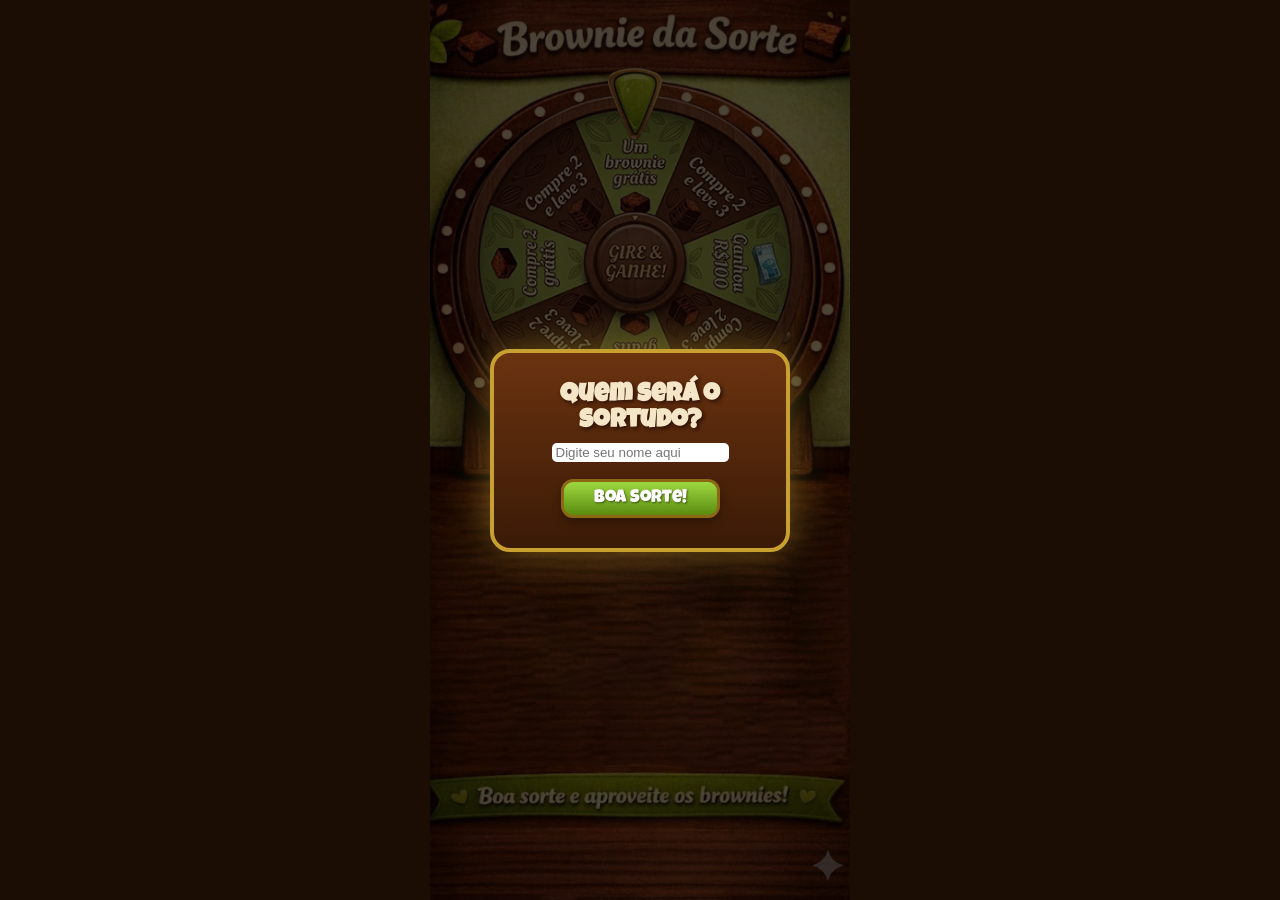
==== index.html @ f4ad48c6 "Sistema de nome e música de fundo" ====
<!DOCTYPE html>
<html lang="pt-BR">
<head>
<meta charset="UTF-8">
<meta name="viewport" content="width=device-width, initial-scale=1.0">
<title>Roleta de Brownies</title>
<!-- API -->
<link href="https://fonts.googleapis.com/css2?family=Luckiest+Guy&family=Nunito:wght@700;800;900&display=swap" rel="stylesheet">
<!-- css -->
<link href="./style/style.css" type="text/css" rel="stylesheet">
<!-- js -->
<script src="./js/script.js"></script>
<script src="./js/music.js"></script>


</head> 
<body>
<div class="page-wrapper">

  <div class="wheel-section">
    <div class="wheel-container">
      <div class="wheel-pointer">
        <img src="./images/seta.svg" alt="Ponteiro da Roleta">
      </div>
      <img id="wheel" class="wheel-img" src="./images/Roleta.svg" alt="Roleta" onclick="spinWheel()" />
    </div>
  </div>

</div>

<div class="overlay" id="overlay">
  <div class="popup" id="resultPopup">
    <h2>🎉 Parabéns! <p name="username"></p></h2>
    <p style="color:#f5e6c8;font-family:'Nunito',sans-serif;font-weight:700;margin-bottom:4px;">Você ganhou:</p>
    <div class="prize-label" id="prizeText"></div>
    <button class="close-btn" onclick="document.location.reload()">Ótimo! 🍫</button>
  </div>

  <div class="popup" id="loginPopup">
    <h2>Quem será o sortudo?</h2>
    <input type="text" name="username" id="usernameInput" placeholder="Digite seu nome aqui" class="username-input">
    <div class="prize-label" id="prizeText"></div>
    <button class="close-btn" onclick="usernameRegistration(), backgroundMusic('play')">Boa Sorte!</button>
  </div>
</div>
</body>
</html>
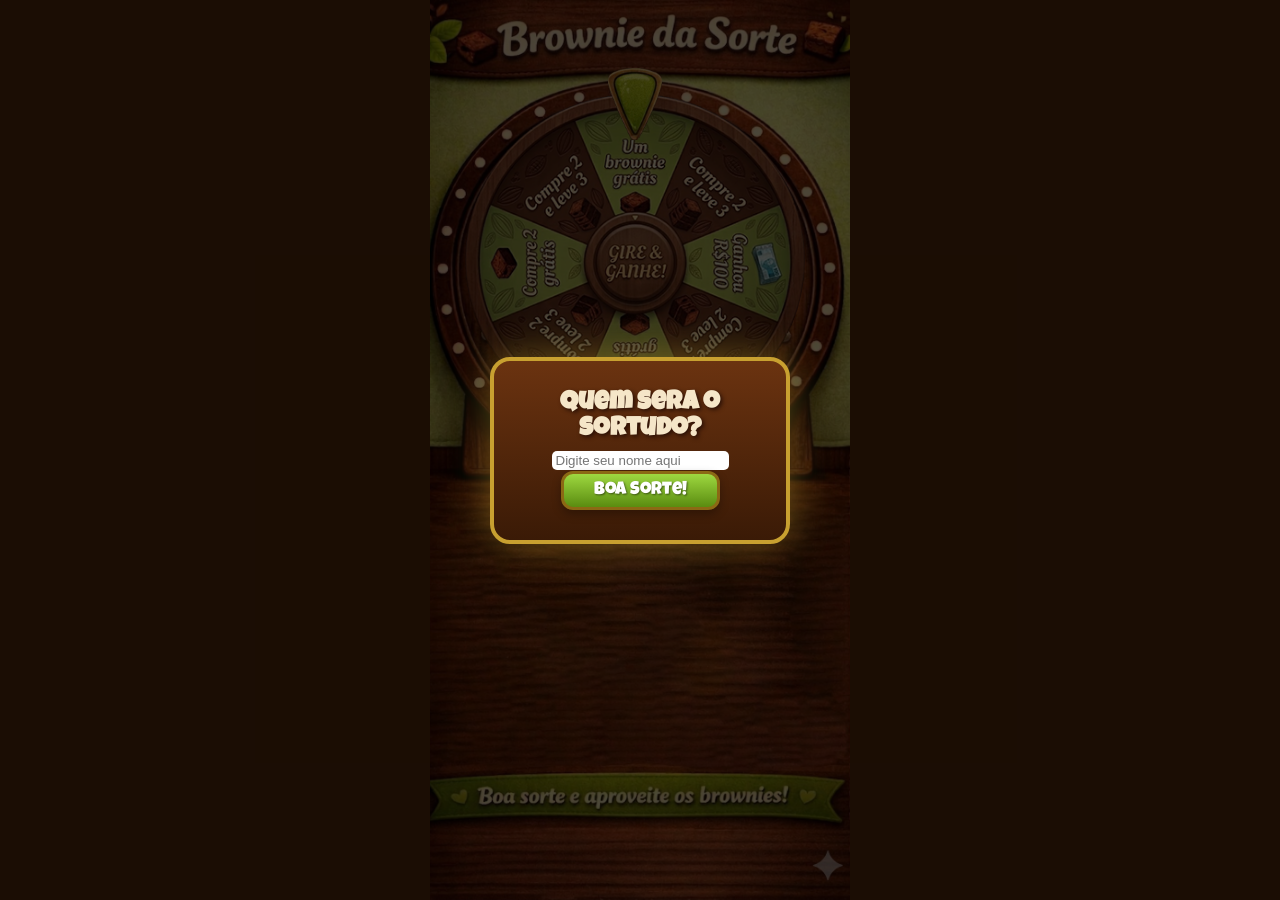
==== commit 66a0da50: "feat: Implementada a matemática do sistema de premiação" ====
--- a/index.html
+++ b/index.html
@@ -4,44 +4,36 @@
 <meta charset="UTF-8">
 <meta name="viewport" content="width=device-width, initial-scale=1.0">
 <title>Roleta de Brownies</title>
-<!-- API -->
 <link href="https://fonts.googleapis.com/css2?family=Luckiest+Guy&family=Nunito:wght@700;800;900&display=swap" rel="stylesheet">
-<!-- css -->
 <link href="./style/style.css" type="text/css" rel="stylesheet">
-<!-- js -->
-<script src="./js/script.js"></script>
-<script src="./js/music.js"></script>
-
-
-</head> 
+<script src="./js/prize.js" defer></script>
+<script src="./js/script.js" defer></script>
+</head>
 <body>
 <div class="page-wrapper">
-
   <div class="wheel-section">
     <div class="wheel-container">
       <div class="wheel-pointer">
         <img src="./images/seta.svg" alt="Ponteiro da Roleta">
       </div>
-      <img id="wheel" class="wheel-img" src="./images/Roleta.svg" alt="Roleta" onclick="spinWheel()" />
+      <img id="wheel" class="wheel-img" src="./images/Roleta.svg" alt="Roleta" onclick="spinWheel()">
     </div>
   </div>
-
 </div>
 
 <div class="overlay" id="overlay">
   <div class="popup" id="resultPopup">
-    <h2>🎉 Parabéns! <p name="username"></p></h2>
-    <p style="color:#f5e6c8;font-family:'Nunito',sans-serif;font-weight:700;margin-bottom:4px;">Você ganhou:</p>
+    <h2>Parabens! <span id="resultUsername"></span></h2>
+    <p style="color:#f5e6c8;font-family:'Nunito',sans-serif;font-weight:700;margin-bottom:4px;">Voce ganhou:</p>
     <div class="prize-label" id="prizeText"></div>
-    <button class="close-btn" onclick="document.location.reload()">Ótimo! 🍫</button>
+    <button class="close-btn" onclick="document.location.reload()">Otimo!</button>
   </div>
 
   <div class="popup" id="loginPopup">
-    <h2>Quem será o sortudo?</h2>
+    <h2>Quem sera o sortudo?</h2>
     <input type="text" name="username" id="usernameInput" placeholder="Digite seu nome aqui" class="username-input">
-    <div class="prize-label" id="prizeText"></div>
     <button class="close-btn" onclick="usernameRegistration(), backgroundMusic('play')">Boa Sorte!</button>
   </div>
 </div>
 </body>
-</html>+</html>
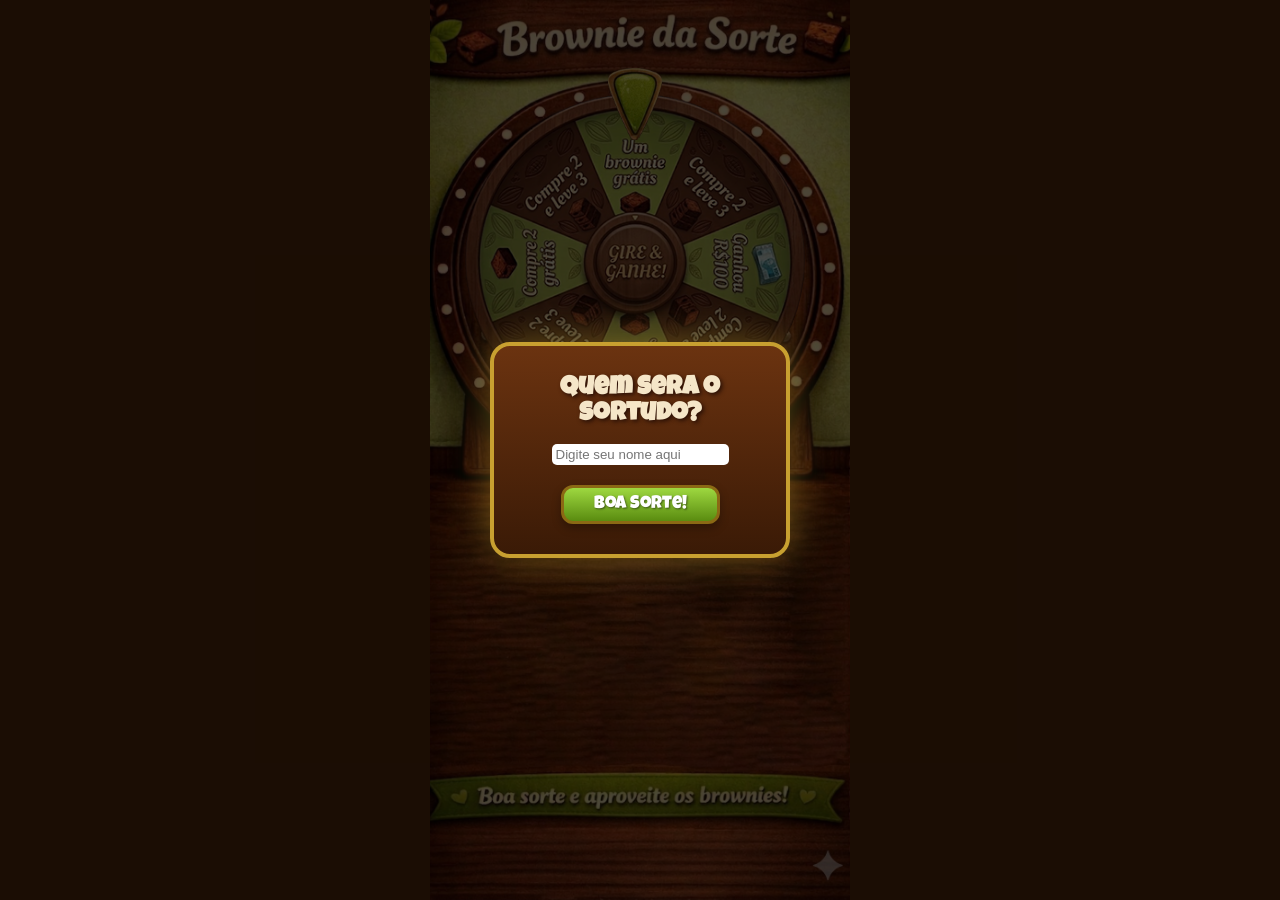
==== commit 783c6b06: "[bugfix] - Popup de login" ====
--- a/index.html
+++ b/index.html
@@ -2,7 +2,7 @@
 <html lang="pt-BR">
 <head>
 <meta charset="UTF-8">
-<meta name="viewport" content="width=device-width, initial-scale=1.0">
+<meta name="viewport" content="width=device-width, initial-scale=1.0. maximum-scale=1.0, user-scalable=no">
 <title>Roleta de Brownies</title>
 <link href="https://fonts.googleapis.com/css2?family=Luckiest+Guy&family=Nunito:wght@700;800;900&display=swap" rel="stylesheet">
 <link href="./style/style.css" type="text/css" rel="stylesheet">
@@ -26,7 +26,7 @@
     <h2>Parabens! <span id="resultUsername"></span></h2>
     <p style="color:#f5e6c8;font-family:'Nunito',sans-serif;font-weight:700;margin-bottom:4px;">Voce ganhou:</p>
     <div class="prize-label" id="prizeText"></div>
-    <button class="close-btn" onclick="document.location.reload()">Otimo!</button>
+    <button class="close-btn" onclick="()=>{localStorage.removeItem('LO')}, document.location.reload()">Otimo!</button>
   </div>
 
   <div class="popup" id="loginPopup">
--- a/style/style.css
+++ b/style/style.css
@@ -124,7 +124,8 @@
 
 #usernameInput{
     background-color: #fff;
-    padding: 2px 4px;
+    margin: 10px 0 20px;
+    padding: 3px 4px;
     border: none;
     border-radius: 5px;
 }
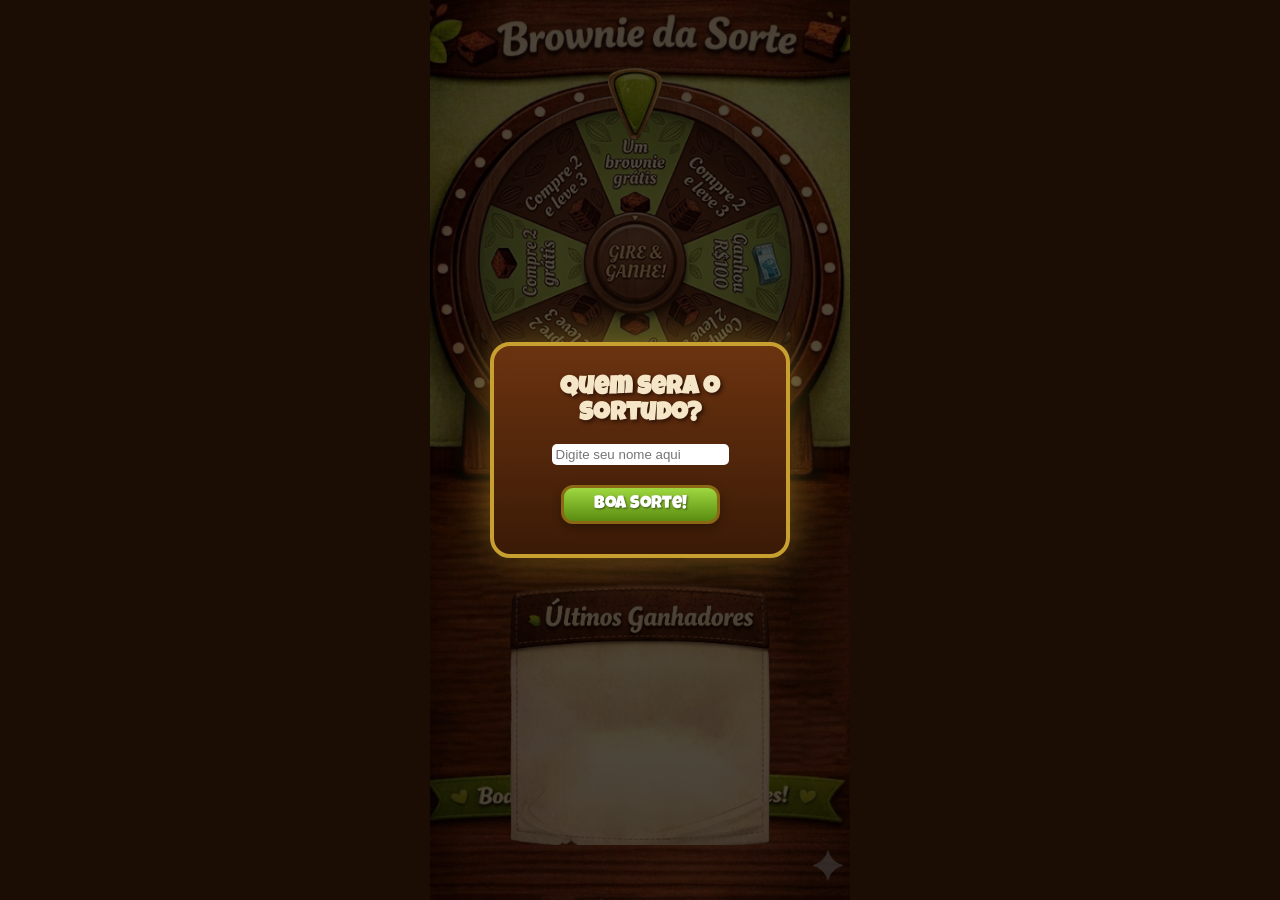
==== commit 6833960a: "Implementação do Histórico de Ganhadores" ====
--- a/index.html
+++ b/index.html
@@ -8,6 +8,7 @@
 <link href="./style/style.css" type="text/css" rel="stylesheet">
 <script src="./js/prize.js" defer></script>
 <script src="./js/script.js" defer></script>
+<script src="./js/history.js" defer></script>
 </head>
 <body>
 <div class="page-wrapper">
@@ -18,6 +19,49 @@
       </div>
       <img id="wheel" class="wheel-img" src="./images/Roleta.svg" alt="Roleta" onclick="spinWheel()">
     </div>
+  </div>
+  <div id="historySection">
+    <ul id="historySection_list">
+      <li class="historySection_listItem">teste 1 <p class="historySection_listItemPrize">prêmio XYZ 123</p></li>
+      <li class="historySection_listItem">teste 2 <p class="historySection_listItemPrize">prêmio XYZ 123</p></li>
+      <li class="historySection_listItem">teste 3 <p class="historySection_listItemPrize">prêmio XYZ 123</p></li>
+      <li class="historySection_listItem">teste 4 <p class="historySection_listItemPrize">prêmio XYZ 123</p></li>
+      <li class="historySection_listItem">teste 5 <p class="historySection_listItemPrize">prêmio XYZ 123</p></li>
+      <li class="historySection_listItem">teste 6 <p class="historySection_listItemPrize">prêmio XYZ 123</p></li>
+      <li class="historySection_listItem">teste 7 <p class="historySection_listItemPrize">prêmio XYZ 123</p></li>
+      <li class="historySection_listItem">teste 8 <p class="historySection_listItemPrize">prêmio XYZ 123</p></li>
+      <li class="historySection_listItem">teste 9 <p class="historySection_listItemPrize">prêmio XYZ 123</p></li>
+      <li class="historySection_listItem">teste 10 <p class="historySection_listItemPrize">prêmio XYZ 123</p></li>
+      <li class="historySection_listItem">teste 11 <p class="historySection_listItemPrize">prêmio XYZ 123</p></li>
+      <li class="historySection_listItem">teste 12 <p class="historySection_listItemPrize">prêmio XYZ 123</p></li>
+      <li class="historySection_listItem">teste 13 <p class="historySection_listItemPrize">prêmio XYZ 123</p></li>
+      <li class="historySection_listItem">teste 14 <p class="historySection_listItemPrize">prêmio XYZ 123</p></li>
+      <li class="historySection_listItem">teste 15 <p class="historySection_listItemPrize">prêmio XYZ 123</p></li>
+      <li class="historySection_listItem">teste 16 <p class="historySection_listItemPrize">prêmio XYZ 123</p></li>
+      <li class="historySection_listItem">teste 17 <p class="historySection_listItemPrize">prêmio XYZ 123</p></li>
+      <li class="historySection_listItem">teste 18 <p class="historySection_listItemPrize">prêmio XYZ 123</p></li>
+      <li class="historySection_listItem">teste 19 <p class="historySection_listItemPrize">prêmio XYZ 123</p></li>
+      <li class="historySection_listItem">teste 21 <p class="historySection_listItemPrize">prêmio XYZ 123</p></li>
+      <li class="historySection_listItem">teste 22 <p class="historySection_listItemPrize">prêmio XYZ 123</p></li>
+      <li class="historySection_listItem">teste 23 <p class="historySection_listItemPrize">prêmio XYZ 123</p></li>
+      <li class="historySection_listItem">teste 24 <p class="historySection_listItemPrize">prêmio XYZ 123</p></li>
+      <li class="historySection_listItem">teste 25 <p class="historySection_listItemPrize">prêmio XYZ 123</p></li>
+      <li class="historySection_listItem">teste 26 <p class="historySection_listItemPrize">prêmio XYZ 123</p></li>
+      <li class="historySection_listItem">teste 27 <p class="historySection_listItemPrize">prêmio XYZ 123</p></li>
+      <li class="historySection_listItem">teste 28 <p class="historySection_listItemPrize">prêmio XYZ 123</p></li>
+      <li class="historySection_listItem">teste 29 <p class="historySection_listItemPrize">prêmio XYZ 123</p></li>
+      <li class="historySection_listItem">teste 31 <p class="historySection_listItemPrize">prêmio XYZ 123</p></li>
+      <li class="historySection_listItem">teste 32 <p class="historySection_listItemPrize">prêmio XYZ 123</p></li>
+      <li class="historySection_listItem">teste 33 <p class="historySection_listItemPrize">prêmio XYZ 123</p></li>
+      <li class="historySection_listItem">teste 34 <p class="historySection_listItemPrize">prêmio XYZ 123</p></li>
+      <li class="historySection_listItem">teste 35 <p class="historySection_listItemPrize">prêmio XYZ 123</p></li>
+      <li class="historySection_listItem">teste 36 <p class="historySection_listItemPrize">prêmio XYZ 123</p></li>
+      <li class="historySection_listItem">teste 37 <p class="historySection_listItemPrize">prêmio XYZ 123</p></li>
+      <li class="historySection_listItem">teste 38 <p class="historySection_listItemPrize">prêmio XYZ 123</p></li>
+      <li class="historySection_listItem">teste 39 <p class="historySection_listItemPrize">prêmio XYZ 123</p></li>
+      <li class="historySection_listItem">teste 40 <p class="historySection_listItemPrize">prêmio XYZ 123</p></li>
+      <li class="historySection_listItem">últimoteste <p class="historySection_listItemPrize">prêmio XYZ 123</p></li>
+    </ul>
   </div>
 </div>
 
--- a/style/style.css
+++ b/style/style.css
@@ -34,13 +34,15 @@
 
 .wheel-section {
     flex: 1;
-    display: flex;
-    padding: 90px 0 30px;
+    height: fit-content;
+    display: flex;
+    padding: 90px 0 0;
 }
 
 .wheel-container {
     position: relative;
     width: 340px;
+    height: 340px;
     height: fit-content;
     margin: 0 auto;
     margin-left: -10px;
@@ -73,6 +75,60 @@
 .wheel-pointer img {
     width: 100%;
     height: auto;
+}
+
+/* histórico */
+#historySection{
+    position: relative;
+    bottom: 55px;
+    width: 260px;
+    height: 260px;
+    background: url('/images/history_bkg.svg') center top no-repeat;
+    background-size: cover;
+    padding: 70px 13px 20px 13px;
+}
+
+#historySection_list{
+    width: 100%;
+    height: 160px;
+    display: flex;
+    flex-direction: column;
+    content-visibility: auto;
+    overflow-x: auto;
+    
+}
+
+.historySection_listItem{
+    width: 100%;
+    padding: 8px 5px;
+    border-bottom: dashed 2px #a254358e;
+}
+
+.historySection_listItemPrize{
+    font-family: Verdana;
+    font-size: 14px;
+    opacity: 0.8;
+}
+
+#historySection_list::-webkit-scrollbar {
+  width: 7px;
+}
+
+#historySection_list::-webkit-scrollbar-track {
+  background: transparent;
+  border-radius: 6px;
+}
+
+#historySection_list::-webkit-scrollbar-thumb {
+  background: #ACAE40;
+  border-radius: 6px;
+}
+
+@supports not selector(::-webkit-scrollbar) {
+  body {
+    scrollbar-color: var(--sb-thumb-color)
+                     var(--sb-track-color);
+  }
 }
 
 /* Popup */
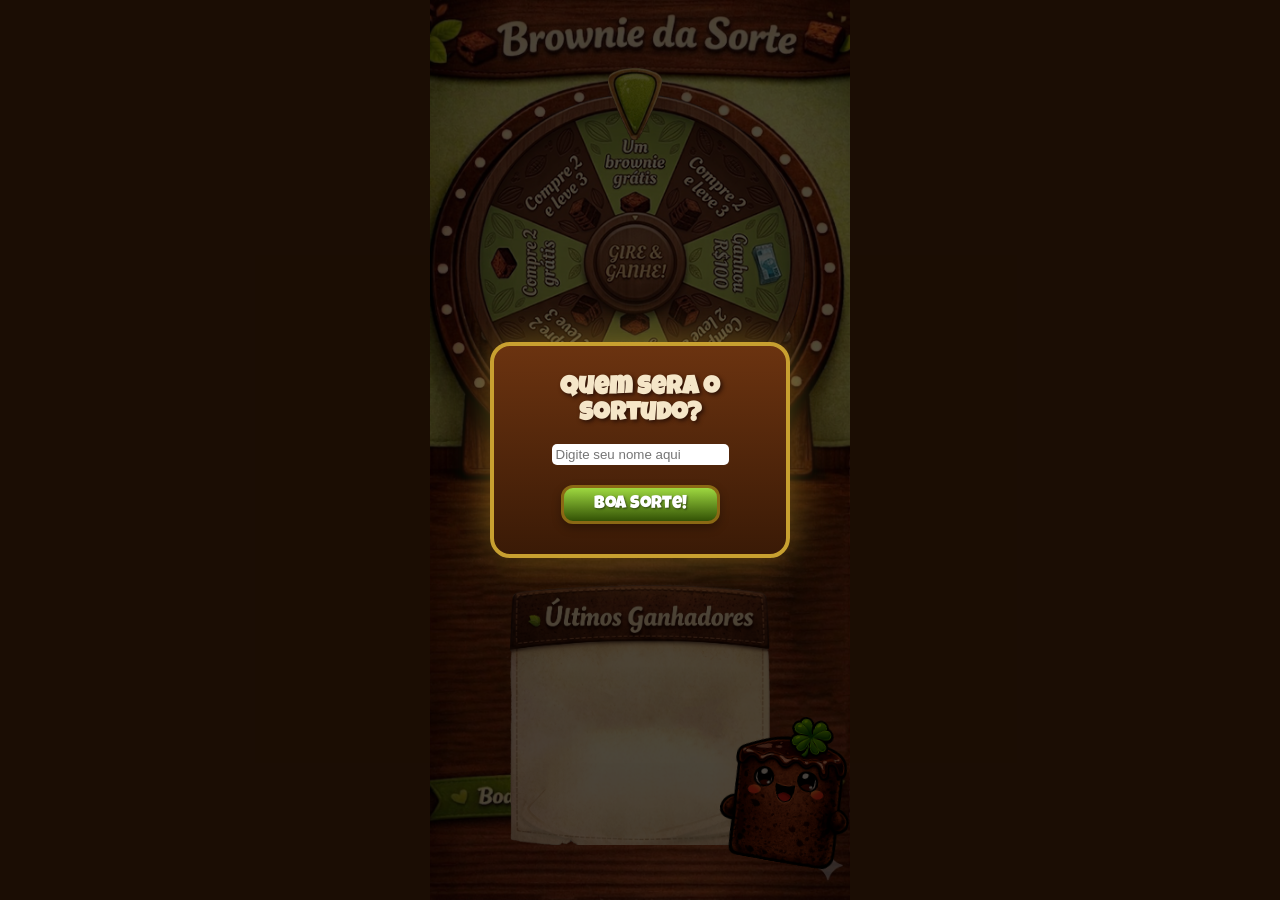
==== commit 7942a118: "v1.3 - UI Update, Modo de teste e Sistema de reset manual" ====
--- a/index.html
+++ b/index.html
@@ -20,63 +20,26 @@
       <img id="wheel" class="wheel-img" src="./images/Roleta.svg" alt="Roleta" onclick="spinWheel()">
     </div>
   </div>
-  <div id="historySection">
+  <div id="historySection"> 
     <ul id="historySection_list">
-      <li class="historySection_listItem">teste 1 <p class="historySection_listItemPrize">prêmio XYZ 123</p></li>
-      <li class="historySection_listItem">teste 2 <p class="historySection_listItemPrize">prêmio XYZ 123</p></li>
-      <li class="historySection_listItem">teste 3 <p class="historySection_listItemPrize">prêmio XYZ 123</p></li>
-      <li class="historySection_listItem">teste 4 <p class="historySection_listItemPrize">prêmio XYZ 123</p></li>
-      <li class="historySection_listItem">teste 5 <p class="historySection_listItemPrize">prêmio XYZ 123</p></li>
-      <li class="historySection_listItem">teste 6 <p class="historySection_listItemPrize">prêmio XYZ 123</p></li>
-      <li class="historySection_listItem">teste 7 <p class="historySection_listItemPrize">prêmio XYZ 123</p></li>
-      <li class="historySection_listItem">teste 8 <p class="historySection_listItemPrize">prêmio XYZ 123</p></li>
-      <li class="historySection_listItem">teste 9 <p class="historySection_listItemPrize">prêmio XYZ 123</p></li>
-      <li class="historySection_listItem">teste 10 <p class="historySection_listItemPrize">prêmio XYZ 123</p></li>
-      <li class="historySection_listItem">teste 11 <p class="historySection_listItemPrize">prêmio XYZ 123</p></li>
-      <li class="historySection_listItem">teste 12 <p class="historySection_listItemPrize">prêmio XYZ 123</p></li>
-      <li class="historySection_listItem">teste 13 <p class="historySection_listItemPrize">prêmio XYZ 123</p></li>
-      <li class="historySection_listItem">teste 14 <p class="historySection_listItemPrize">prêmio XYZ 123</p></li>
-      <li class="historySection_listItem">teste 15 <p class="historySection_listItemPrize">prêmio XYZ 123</p></li>
-      <li class="historySection_listItem">teste 16 <p class="historySection_listItemPrize">prêmio XYZ 123</p></li>
-      <li class="historySection_listItem">teste 17 <p class="historySection_listItemPrize">prêmio XYZ 123</p></li>
-      <li class="historySection_listItem">teste 18 <p class="historySection_listItemPrize">prêmio XYZ 123</p></li>
-      <li class="historySection_listItem">teste 19 <p class="historySection_listItemPrize">prêmio XYZ 123</p></li>
-      <li class="historySection_listItem">teste 21 <p class="historySection_listItemPrize">prêmio XYZ 123</p></li>
-      <li class="historySection_listItem">teste 22 <p class="historySection_listItemPrize">prêmio XYZ 123</p></li>
-      <li class="historySection_listItem">teste 23 <p class="historySection_listItemPrize">prêmio XYZ 123</p></li>
-      <li class="historySection_listItem">teste 24 <p class="historySection_listItemPrize">prêmio XYZ 123</p></li>
-      <li class="historySection_listItem">teste 25 <p class="historySection_listItemPrize">prêmio XYZ 123</p></li>
-      <li class="historySection_listItem">teste 26 <p class="historySection_listItemPrize">prêmio XYZ 123</p></li>
-      <li class="historySection_listItem">teste 27 <p class="historySection_listItemPrize">prêmio XYZ 123</p></li>
-      <li class="historySection_listItem">teste 28 <p class="historySection_listItemPrize">prêmio XYZ 123</p></li>
-      <li class="historySection_listItem">teste 29 <p class="historySection_listItemPrize">prêmio XYZ 123</p></li>
-      <li class="historySection_listItem">teste 31 <p class="historySection_listItemPrize">prêmio XYZ 123</p></li>
-      <li class="historySection_listItem">teste 32 <p class="historySection_listItemPrize">prêmio XYZ 123</p></li>
-      <li class="historySection_listItem">teste 33 <p class="historySection_listItemPrize">prêmio XYZ 123</p></li>
-      <li class="historySection_listItem">teste 34 <p class="historySection_listItemPrize">prêmio XYZ 123</p></li>
-      <li class="historySection_listItem">teste 35 <p class="historySection_listItemPrize">prêmio XYZ 123</p></li>
-      <li class="historySection_listItem">teste 36 <p class="historySection_listItemPrize">prêmio XYZ 123</p></li>
-      <li class="historySection_listItem">teste 37 <p class="historySection_listItemPrize">prêmio XYZ 123</p></li>
-      <li class="historySection_listItem">teste 38 <p class="historySection_listItemPrize">prêmio XYZ 123</p></li>
-      <li class="historySection_listItem">teste 39 <p class="historySection_listItemPrize">prêmio XYZ 123</p></li>
-      <li class="historySection_listItem">teste 40 <p class="historySection_listItemPrize">prêmio XYZ 123</p></li>
-      <li class="historySection_listItem">últimoteste <p class="historySection_listItemPrize">prêmio XYZ 123</p></li>
     </ul>
   </div>
 </div>
+
+  <img src="./images/mascote.svg" id="bolinho" alt="">
 
 <div class="overlay" id="overlay">
   <div class="popup" id="resultPopup">
     <h2>Parabens! <span id="resultUsername"></span></h2>
     <p style="color:#f5e6c8;font-family:'Nunito',sans-serif;font-weight:700;margin-bottom:4px;">Voce ganhou:</p>
     <div class="prize-label" id="prizeText"></div>
-    <button class="close-btn" onclick="()=>{localStorage.removeItem('LO')}, document.location.reload()">Otimo!</button>
+    <button class="popup-btn" onclick="()=>{localStorage.removeItem('LO')}, document.location.reload()">Otimo!</button>
   </div>
 
   <div class="popup" id="loginPopup">
     <h2>Quem sera o sortudo?</h2>
     <input type="text" name="username" id="usernameInput" placeholder="Digite seu nome aqui" class="username-input">
-    <button class="close-btn" onclick="usernameRegistration(), backgroundMusic('play')">Boa Sorte!</button>
+    <button class="popup-btn" onclick="usernameRegistration(), backgroundMusic('play')">Boa Sorte!</button>
   </div>
 </div>
 </body>
--- a/style/style.css
+++ b/style/style.css
@@ -102,11 +102,14 @@
     width: 100%;
     padding: 8px 5px;
     border-bottom: dashed 2px #a254358e;
+    font-family: Luckiest Guy, cursive;
+    color: #2a1006;
 }
 
 .historySection_listItemPrize{
     font-family: Verdana;
-    font-size: 14px;
+    font-size: 13px;
+    font-family: Verdana;
     opacity: 0.8;
 }
 
@@ -156,7 +159,6 @@
     width: 90%;
 }
 
-
 @keyframes popIn {
     from { transform: scale(0.5); opacity: 0; }
     to { transform: scale(1); opacity: 1; }
@@ -186,8 +188,8 @@
     border-radius: 5px;
 }
 
-.close-btn {
-    background: linear-gradient(180deg, #9ed840, #5a8c10);
+.popup-btn {
+    background: linear-gradient(180deg, #9ed840, #335205);
     border: 3px solid #8b6914;
     border-radius: 12px;
     color: #fff;
@@ -197,4 +199,16 @@
     cursor: pointer;
     text-shadow: 1px 1px 2px rgba(0,0,0,0.5);
     box-shadow: 0 4px 10px rgba(0,0,0,0.3);
+}
+
+/* MASCOTE */
+#bolinho{
+    position: absolute;
+    bottom: 37px;
+    right: calc(50% - 214px); 
+    /* * Espaço entre a lateral direita =
+    * Metade da janela - metade do page wrapper - (ajusto fino paa posicionar na lateral a gosto)*/
+    height: auto;
+    width: 130px;
+    rotate: 10deg;
 }
